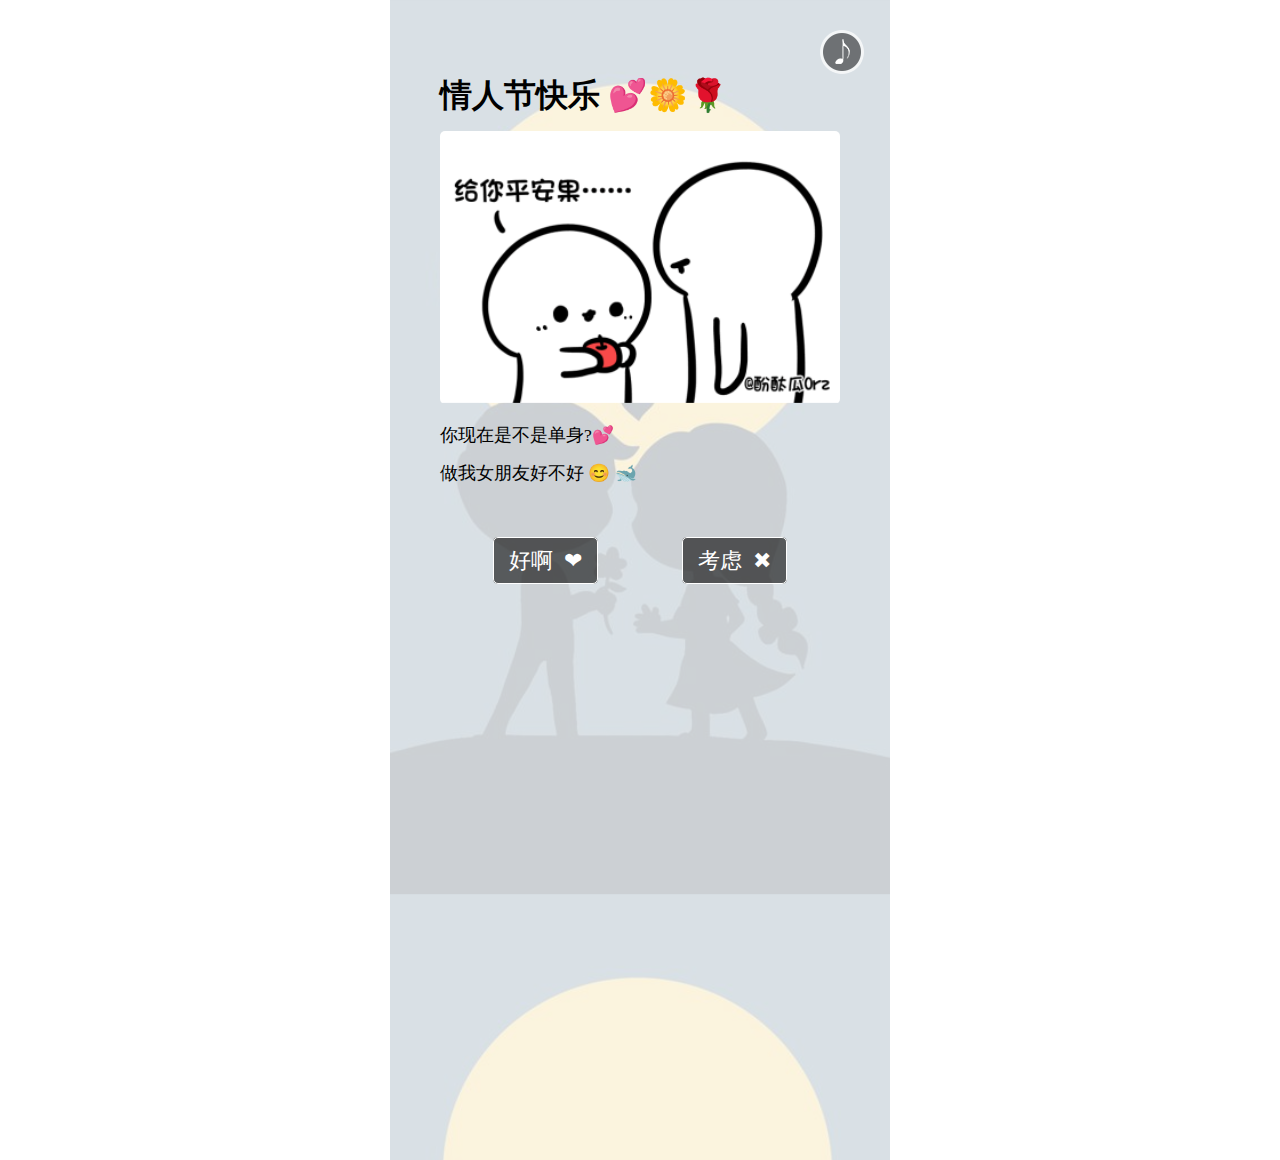
==== index.html @ 25372a1d "Update index.html" ====
﻿<!DOCTYPE html>
<html>
<head>
<meta charset="utf-8"/>
<title>情人节快乐</title>
<!-- style -->
<link type="text/css" rel="stylesheet" href="css/theme.css">
<script src="js/jquery-2.0.3.min.js"></script>

</head>
<body>
<div id="div_container">
	<!-- 最外层div，用于居中兼容PC和移动 -->
	<div id="div_start_bg"></div>
	<div id="div_onlyyou">
		<!-- 用于设置背景 -->
		<div id="div_oy_inner">
			<!-- 用于存放content -->
			<div class="div_oy_text">
				<h1></h1>
				<img class="img_oy_text" src="">
				<p class="p_oy_text"></p>
				<ul id="ul_oy_benefit">
					<li class="li_oy_benefit"></li>
					<li class="li_oy_benefit"></li>
					<li class="li_oy_benefit"></li>
					<li class="li_oy_benefit"></li>
					<li class="li_oy_benefit"></li>
					<li class="li_oy_benefit"></li>
					<li class="li_oy_benefit"></li>
					<li class="li_oy_benefit"></li>
					<li class="li_oy_benefit"></li>
					<li class="li_oy_benefit"></li>
					<li class="li_oy_benefit"></li>
					<li class="li_oy_benefit"></li>
					<li class="li_oy_benefit"></li>
					<li class="li_oy_benefit"></li>
					<li class="li_oy_benefit"></li>
					<li class="li_oy_benefit"></li>
					<li class="li_oy_benefit"></li>
					<li class="li_oy_benefit"></li>
					<li class="li_oy_benefit"></li>
					<li class="li_oy_benefit"></li>
					<li class="li_oy_benefit"></li>
					<li class="li_oy_benefit"></li>
					<li class="li_oy_benefit"></li>
					<li class="li_oy_benefit"></li>
					<li class="li_oy_benefit"></li>
				</ul>
			</div>
			<ul id="ul_oy_btn">
				<li onclick="oy_go_next()">好啊&nbsp;&nbsp;❤</li>
				<li onclick="oy_show_benefit()">考虑&nbsp;&nbsp;✖</li>
			</ul>
			
			<div id="div_oy_note" onclick="oy_hide_note()">
				<br> 偷偷告诉你   我理想女友的三个特点</br>
				<img src="images/0.5.jpg" alt="">
				<img src="images/first.jpg" alt="">
				<img src="images/second.jpg" alt="">
				<img src="images/third.jpg" alt="">
				<img src="images/fourth.jpg" alt="">
				<img src="images/fifth.jpg" alt="">
				<img src="images/sixth.jpg" alt="">
				
				<img src="images/nineth.jpg" alt="">
			<br> Click Here ✖
				<div id="div_oy_note_close"></div>
			</div>
			<div id="div_oy_yes">
				<br>嘿嘿，我就知道 <br>无论发生什么事，我们都要在一起
				<img src="images/xinfu.jpg" alt=""> 
			</div>
		</div>
	</div>
	<div class="div_pure_words">
		<div class="div_pure_words_bg">
			<div class="div_pure_words_height"></div>
		</div>
		<div class="div_pw_typed">
			<span id="span_pw_typed"></span>
		</div>
	</div>
	<div id="div_btn_container">
		<div id="div_btn_inner">
			<div class="div_music_tips"></div>
			<div class="div_btn" id="div_music" onclick="music_switch()">
				<!-- 音乐按钮部分 -->
				<img id="img_music" src="images/music_note_big.png" style="-webkit-animation:music_play_rotate 1s linear infinite">
				<!-- 您的浏览器不支持播放音乐 -->
				<audio id="audio_music" autoplay="autoplay" loop="loop"><source type="audio/mpeg"/></audio>
			</div>
			<div class="div_record_tips"></div>
			<div class="div_btn" id="div_record" onclick="record_switch()">
				<audio controls autoplay id="audio_record" loop="loop"><source type="audio/mpeg"/></audio>
			</div>
		</div>
	</div>
</div>
<script>
//判断客户端设备，选择写入meta
function init_viewport() {
	if (navigator.userAgent.indexOf('Android') != -1) {
		var version = parseFloat(RegExp.$1);
		if (version > 2.3) {
			var width = window.outerWidth == 0 ? window.screen.width : window.outerWidth;
			var phoneScale = parseInt(width) / 500;
			document.write('<meta name="viewport" content="width=500, minimum-scale = ' + phoneScale + ', maximum-scale = ' + phoneScale + ', target-densitydpi=device-dpi">');
		} else {
			document.write('<meta name="viewport" content="width=500, target-densitydpi=device-dpi, user-scalable=0">');
		}
	} else if (navigator.userAgent.indexOf('iPhone') != -1) {
		var phoneScale = parseInt(window.screen.width) / 500;
		document.write('<meta name="viewport" content="width=500, min-height=750, initial-scale=' + phoneScale + ', maximum-scale=' + phoneScale + ', user-scalable=0" /> '); //0.75   0.82
	} else {
		document.write('<meta name="viewport" content="width=500, height=750, initial-scale=0.64" /> '); //0.75  0.82
	}
}
init_viewport();

var theme = 'pure_words';
console.log('theme ->' + theme);
var theme_content = {
	"pure_words_content": "第一次和你的见面 我就被你迷上了  <br> 我当时最想达成的愿望 就是可以一直陪着你 带你去玩 <br> 所以 所以 <br>请别缺席我的将来，因为一辈子和你在一起才叫将来<um style='color: '>💕</um> &#x1f40b;",
	"typed_bool": "typed_y",
	"cursor_char": "cursor_heart",
	"bg_style_pure_words": "bg_opacity",
	"bg_img": "images/3.jpg",
	"simple_page_content": "",
	"video_page_content": ""

};
console.log(theme_content);

var music_json = {
	"music_select": "m_online",
	"m_online_id": "7",
	"m_online_url": "images/1.mp3",
	"m_upload_name": "null",
	"m_upload_url": "null"
};
console.log(music_json);
var record_json = {
	"record_bool": "r_false",
	"r_wechat_time": "null",
	"r_wechat_url": "null",
	"r_wechat_amr": "null"
};
console.log(record_json);


var main_title = '我喜欢你❤️';
// console.log(main_title);
if (main_title == '' || main_title == 'null') { //允许标题为空
	document.title = '慢慢喜欢你';
}

var window_height = $(window).height();
console.log('window_height ->' + window_height);
var pure_words_content = theme_content['pure_words_content'];
var str_cursorChar;
var typed_bool;
var interval_pw_height;
var height_div_pw = $(".div_pure_words_height").height();
function init_pure_words() {
	$(".div_pure_words_height").html(pure_words_content + '22222'); //初始化复制内容，撑开文档高度            
	// 初始化设置div的bg图片 初始化设置div的bg图片
	if (typeof(theme_content['bg_style_pure_words']) != 'undefined' && theme_content['bg_style_pure_words'] == 'bg_opacity') {
		if (typeof(theme_content['bg_img']) != 'undefined' && theme_content['bg_img'] != '') {
			$(".div_pure_words_bg").css({
				"background-image": "url(" + theme_content['bg_img'] + ")"
			});
		}
	}
	//以下是打字效果的js 
	if (typeof(theme_content['cursor_char']) != 'undefined' && theme_content['cursor_char'] != '') {
		switch (theme_content['cursor_char']) { //设置打字光标的样式
		case 'cursor_heart':
			str_cursorChar = '<um style="color: #F44336;">❤</um>';
			break;
		
		default:
			str_cursorChar = '|';
		}
	} else { //处理全新作品，默认显示打字效果
		str_cursorChar = '❤';
	}
	//判断用户有没有选择打字效果
	if (typeof(theme_content['typed_bool']) != 'undefined' && theme_content['typed_bool'] != '') {
		typed_bool = theme_content['typed_bool'] == 'typed_y' ? true : false;
	} else {
		typed_bool = false; //默认显示打字效果
	}
	display_pure_words();
	$(".div_pure_words").fadeIn();
	interval_pw_height = setInterval(function() {
		console.log('div_pure_words_height -> ' + $('.div_pure_words_height').height());
		var least_height_div_pw = $('.div_pure_words_height').height();
		if (least_height_div_pw > height_div_pw) {
			height_div_pw = least_height_div_pw;
		} else {
			clearInterval(interval_pw_height);
			$(".div_pure_words_height").height(least_height_div_pw + 100);
			if ($(".div_pure_words_height").height() < window_height) {
				$(".div_pure_words_height").height(window_height); //不能小于窗口的高度
				console.log('let us be high as window');
			}
		}
	}, 100);
}

function display_pure_words() {
	if (typed_bool) {
		var typed_pure_words = new Typed('#span_pw_typed', {
			strings: [pure_words_content],
			//输入内容, 支持html标签
			typeSpeed: 120,
			//打字速度
			cursorChar: str_cursorChar,
			//替换光标的样式
			contentType: 'html',
			//值为html时，将打印的文本标签直接解析html标签
			onComplete: function(abc) {
				// console.log(abc); 
				console.log('finished typing words');
				// console.log($('#span_pw_typed').height()-$(".div_pure_words_height").height());
			},
		});
	} else {
		//如果不需要打字效果就直接显示
		$("#span_pw_typed").html(pure_words_content).fadeIn();
	}
	init_attachment();
}
var start_content = {
	chase_title: "情人节快乐    "+"<um style='color: #F44336;'>💕🌼🌹</um>",
	chase_text: "你现在是不是单身?<um style='color: #F44336;'>💕</um><p>做我女朋友好不好 &#x1F60A; &#x1f40b; </p>",
	chase_benefit: ["如果世界上有百万人喜欢你 那么我就是其中一个",

	 "如果世界上没有人喜欢你了 那么肯定我不再是人",
	 "不知道你今天好不好 我的情况可不妙",
	 "白天有你就有梦 夜晚有梦就有你", 
	 "前前后后 左左右右 脑子里嗡嗡的都是你",  
	 "感觉我就差那么一点点了 加油(ง •̀_•́)ง",
	 "明人不说暗话 我喜欢你",
	
	"再拒绝 我就只能放图洗脑你了"],
	bg_style: "bg_custom",
	bg_img: "images/2.jpg",
	img_bool: "img_true",
	img_src: "images/1.gif"
}; //可能为null
console.log(start_content);
var start_id;
$(function() {
	//此事件为触发互动创意
	start_id = 'onlyyou'; //可能为null
	init_start(start_id);
});
function init_start(start_id) {
	console.log('init_start ->' + start_id);
	switch (start_id) {
	
	case 'onlyyou':
		$('#div_onlyyou').show();
		init_onlyyou();
		break;
	default:
		init_theme();
	}
}
//开始动画主体部分
function init_theme() {
	console.log('init_theme');
	$('#div_start_bg').fadeOut();
	init_pure_words();
}
var attachment = 'null'; //可能为null
var attached_content = {
	"bool_save": false
}; //可能为null
console.log(attached_content);

function init_attachment() { //开始attachment
	console.log('init_attachment ->' + attachment);
	switch (attachment) {
	case 'timer':
		init_at_timer();
		break;
	default:
		return;
	}
}
</script>
<!-- JQuery -->
<script src="js/typed.min.js"></script>
<script src="js/start_onlyyou.js"></script>
<script src="js/jweixin-1.2.0.js"></script>
<script src='js/theme_common.js'></script>
<script language='JavaScript'>$.getScript('https://s4.cnzz.com/z_stat.php?id=1278559043&web_id=1278559043')</script>
</body>
</html>
---- css/theme.css ----
﻿*{-webkit-box-sizing:border-box;margin:0;padding:0;}
body{background-color:#fff;}
a{color:#fff;text-decoration:none;}
#div_container{position:relative;margin:0 auto;width:500px;font-size:1em;}
.div_pure_words{position:relative;display:none;}
.div_pure_words_bg{width:500px;min-height:500px;background-size:100%;background-repeat:repeat;background-attachment:fixed;}
.div_pure_words_height{visibility:hidden;padding:30px;color:#fff;text-align:justify;white-space:pre-wrap;font-size:1.1em;font-family:"Microsoft YaHei",Arial;}
.div_pw_typed{position:absolute;top:0;right:0;bottom:0;left:0;padding:30px;width:500px;background:rgba(255,255,255,.8);text-align:justify;}
#span_pw_typed{width:100%;white-space:pre-wrap;font-size:1.1em;font-family:"Microsoft YaHei",Arial;}
#div_start_bg{position:absolute;top:0;left:0;z-index:44;width:100%;height:100%;background-color:#fff;}

#div_btn_inner{padding-left:430px;width:500px;color:#fff;text-shadow:1px 1px 1px #000;}
.div_btn{position:fixed;z-index:999;width:42px;height:42px;border:2px solid #fff;border-radius:50%;text-align:center;font-size:1em;line-height:40px;cursor:pointer;}
#div_music{top:30px;border:none;}
#div_record{top:100px;background-color:rgba(0,0,0,.5);}
#div_support{top:170px;background-color:rgba(0,0,0,.3);}
.div_music_tips{position:fixed;top:70px;z-index:999;}
.div_record_tips{position:fixed;top:140px;z-index:999;}
.div_btn_big{position:fixed;z-index:999;padding:10px 0;width:52px;border-radius:5px;background-color:rgba(112,128,144,.6);text-align:center;font-size:1.1em;line-height:1.3em;cursor:pointer;}
#div_s_upload{top:360px;}
#div_s_sound{top:440px;}
#div_s_choose{top:520px;}
#div_s_qa{top:600px;}
@-webkit-keyframes music_play_rotate{0%{-webkit-transform:rotate(0);}
100%{-webkit-transform:rotate(360deg);}
}
@-webkit-keyframes btn_rotate{0%{-webkit-transform:rotate(0);}
40%{-webkit-transform:rotate(0);}
50%{-webkit-transform:rotate(30deg);}
60%{-webkit-transform:rotate(0);}
70%{-webkit-transform:rotate(30deg);}
80%{-webkit-transform:rotate(0);}
100%{-webkit-transform:rotate(0);}
}

#div_onlyyou{position:relative;z-index:666;display:none;width:100%;background-size:100%;background-repeat:repeat;}
#div_oy_inner{position:absolute;top:0;right:0;bottom:0;left:0;padding:12% 10% 0 10%;width:100%;min-height:400px;background:rgba(255,255,255,.8);text-align:center;}
.div_oy_text{margin:0 auto 60px auto;text-align:left;font-weight:300;font-size:1.1em;}
.div_oy_text h1{margin:14px 0;font-size:1.8em;}
.div_oy_text p{margin:14px 0;}
.div_oy_text img{width:100%;border-radius:5px;}
#ul_oy_benefit li{display:none;margin:14px 0;}
#ul_oy_benefit,#ul_oy_btn{list-style:none;}
#ul_oy_btn li{display:inline;margin:20px 40px;padding:10px 15px;border:1px solid #fff;border-radius:5px;background-color:rgba(0,0,0,.6);color:#fff;font-size:1.4em;}
#div_oy_note,#div_oy_yes{position:relative;display:none;margin:-60px auto;padding:5% 0;width:100%;height:300px;border-radius:5px;background-color:#fff;color:gray;text-align:center;font-size:1.4em;}
#div_oy_note_close{position:absolute;top:20px;right:20px;width:40px;height:40px;}
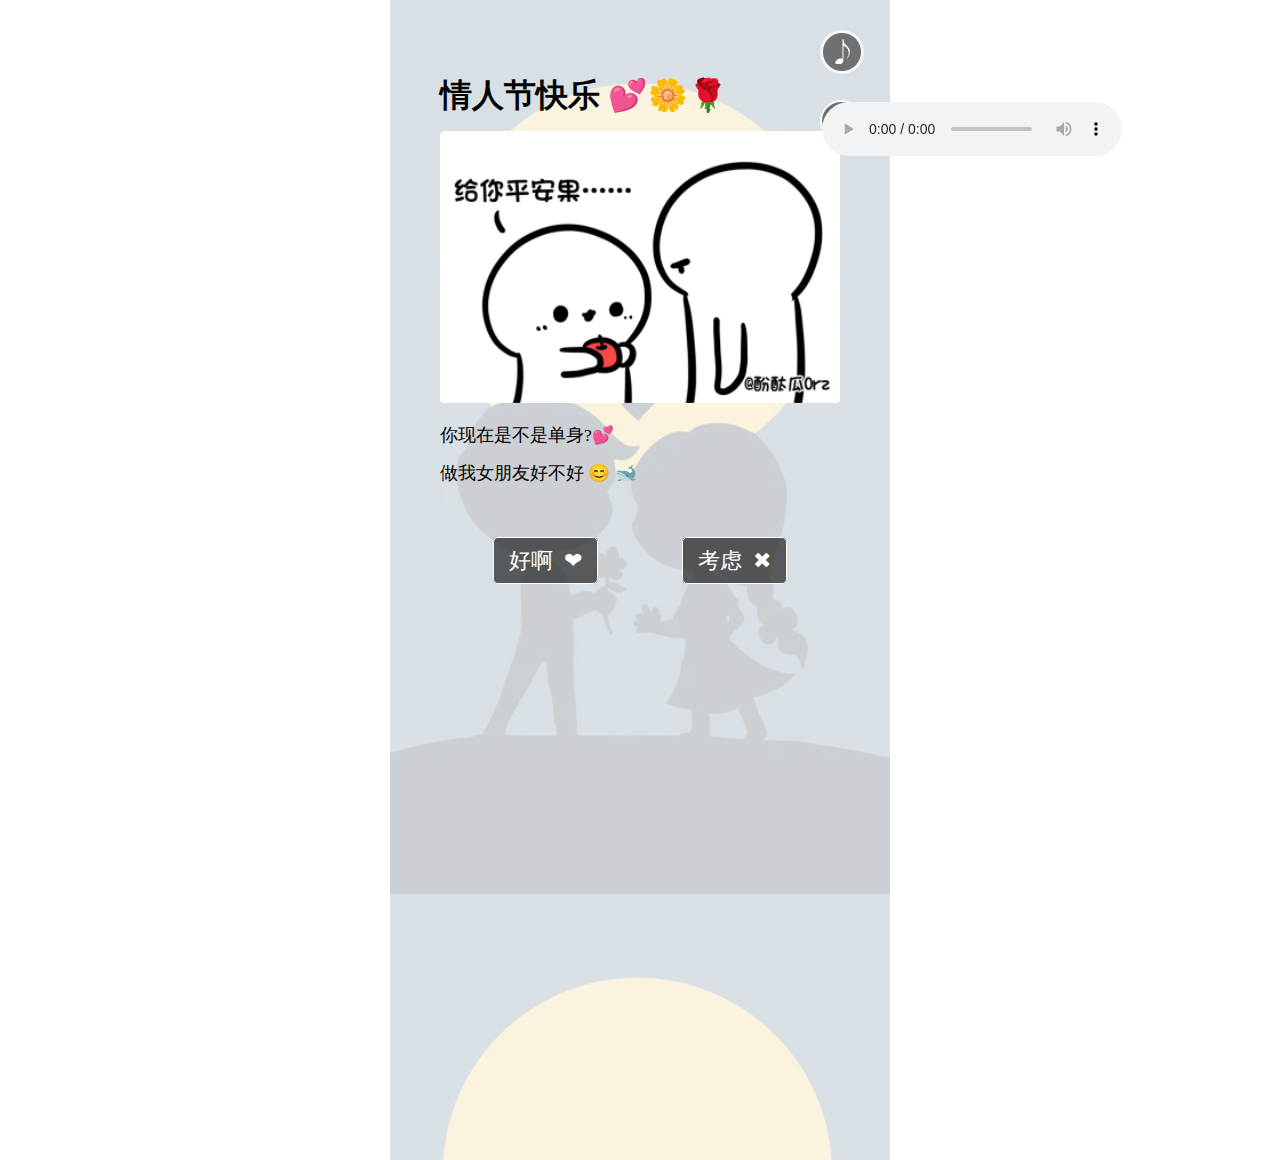
==== commit cc8a7bda: "Update index.html" ====
--- a/index.html
+++ b/index.html
@@ -88,11 +88,11 @@
 				<!-- 音乐按钮部分 -->
 				<img id="img_music" src="images/music_note_big.png" style="-webkit-animation:music_play_rotate 1s linear infinite">
 				<!-- 您的浏览器不支持播放音乐 -->
-				<audio id="audio_music" autoplay="autoplay" loop="loop"><source type="audio/mpeg"/></audio>
+				<audio contols autoplay> <source id="audio_music" autoplay="autoplay" loop="loop"><source type="audio/mpeg"/></audio>
 			</div>
 			<div class="div_record_tips"></div>
 			<div class="div_btn" id="div_record" onclick="record_switch()">
-				<audio controls autoplay id="audio_record" loop="loop"><source type="audio/mpeg"/></audio>
+				<audio controls autoplay><source id="audio_record" loop="loop"><source type="audio/mpeg"/></audio>
 			</div>
 		</div>
 	</div>
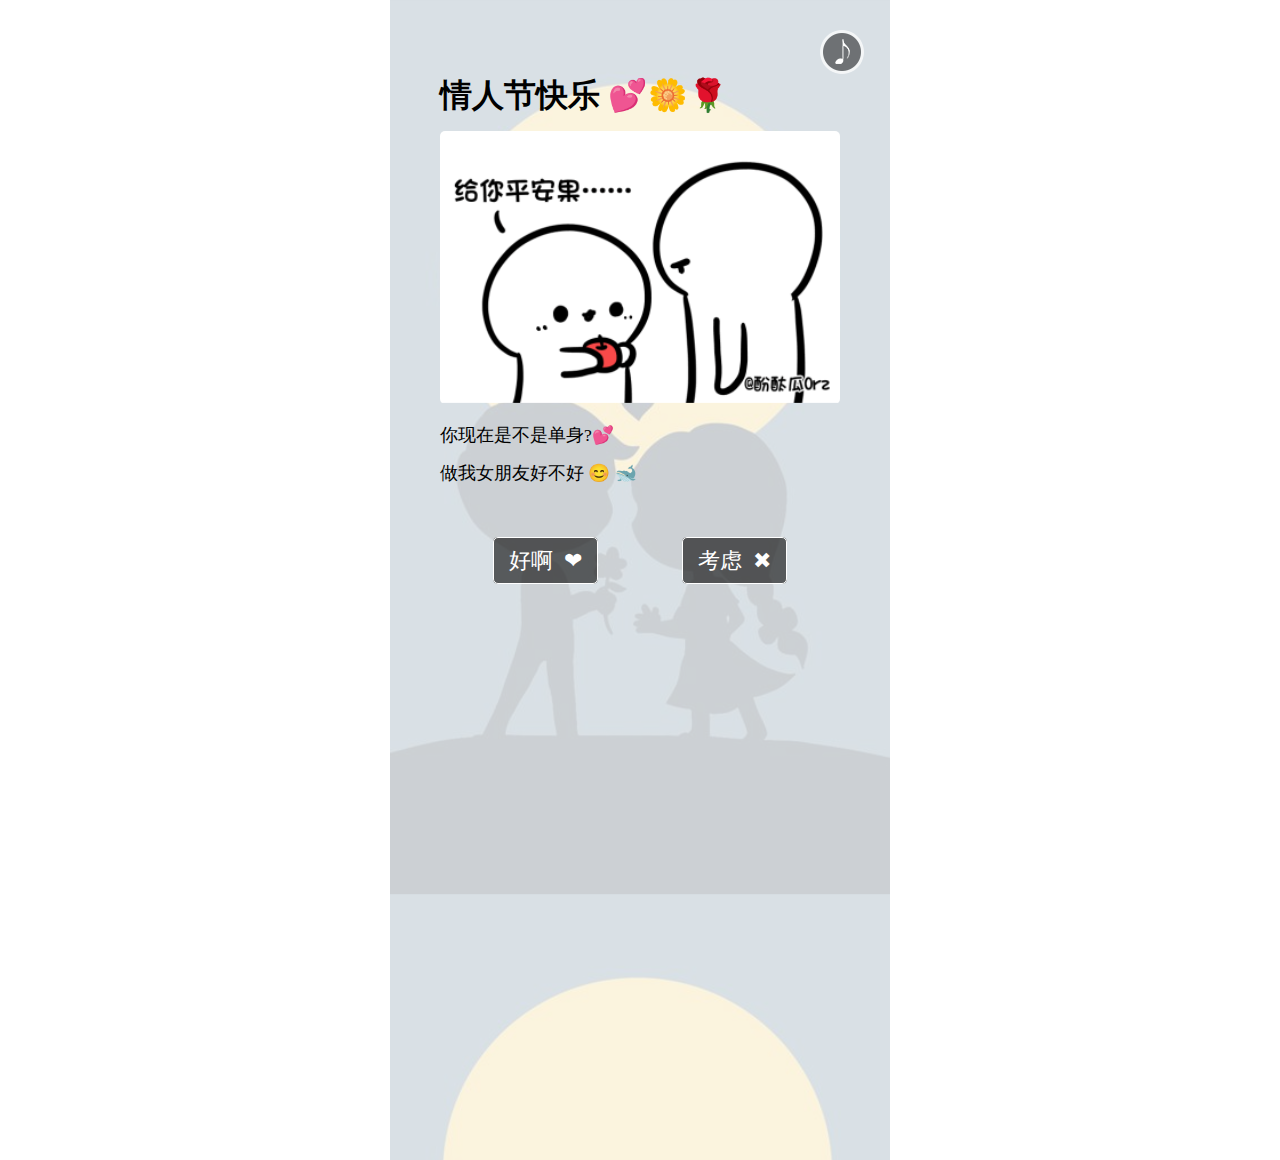
==== commit d1cd2ee3: "Update index.html" ====
--- a/index.html
+++ b/index.html
@@ -88,11 +88,13 @@
 				<!-- 音乐按钮部分 -->
 				<img id="img_music" src="images/music_note_big.png" style="-webkit-animation:music_play_rotate 1s linear infinite">
 				<!-- 您的浏览器不支持播放音乐 -->
-				<audio contols autoplay> <source id="audio_music" autoplay="autoplay" loop="loop"><source type="audio/mpeg"/></audio>
+				<audio id="audio_music" autoplay="autoplay" loop="loop">
+					 <source src="images/1.mp3" type="audio/mp3" /></audio>
 			</div>
 			<div class="div_record_tips"></div>
 			<div class="div_btn" id="div_record" onclick="record_switch()">
-				<audio controls autoplay><source id="audio_record" loop="loop"><source type="audio/mpeg"/></audio>
+				<audio controls autoplay><source id="audio_record" loop="loop">
+					 <source src="images/1.mp3" type="audio/mp3" /></audio>
 			</div>
 		</div>
 	</div>
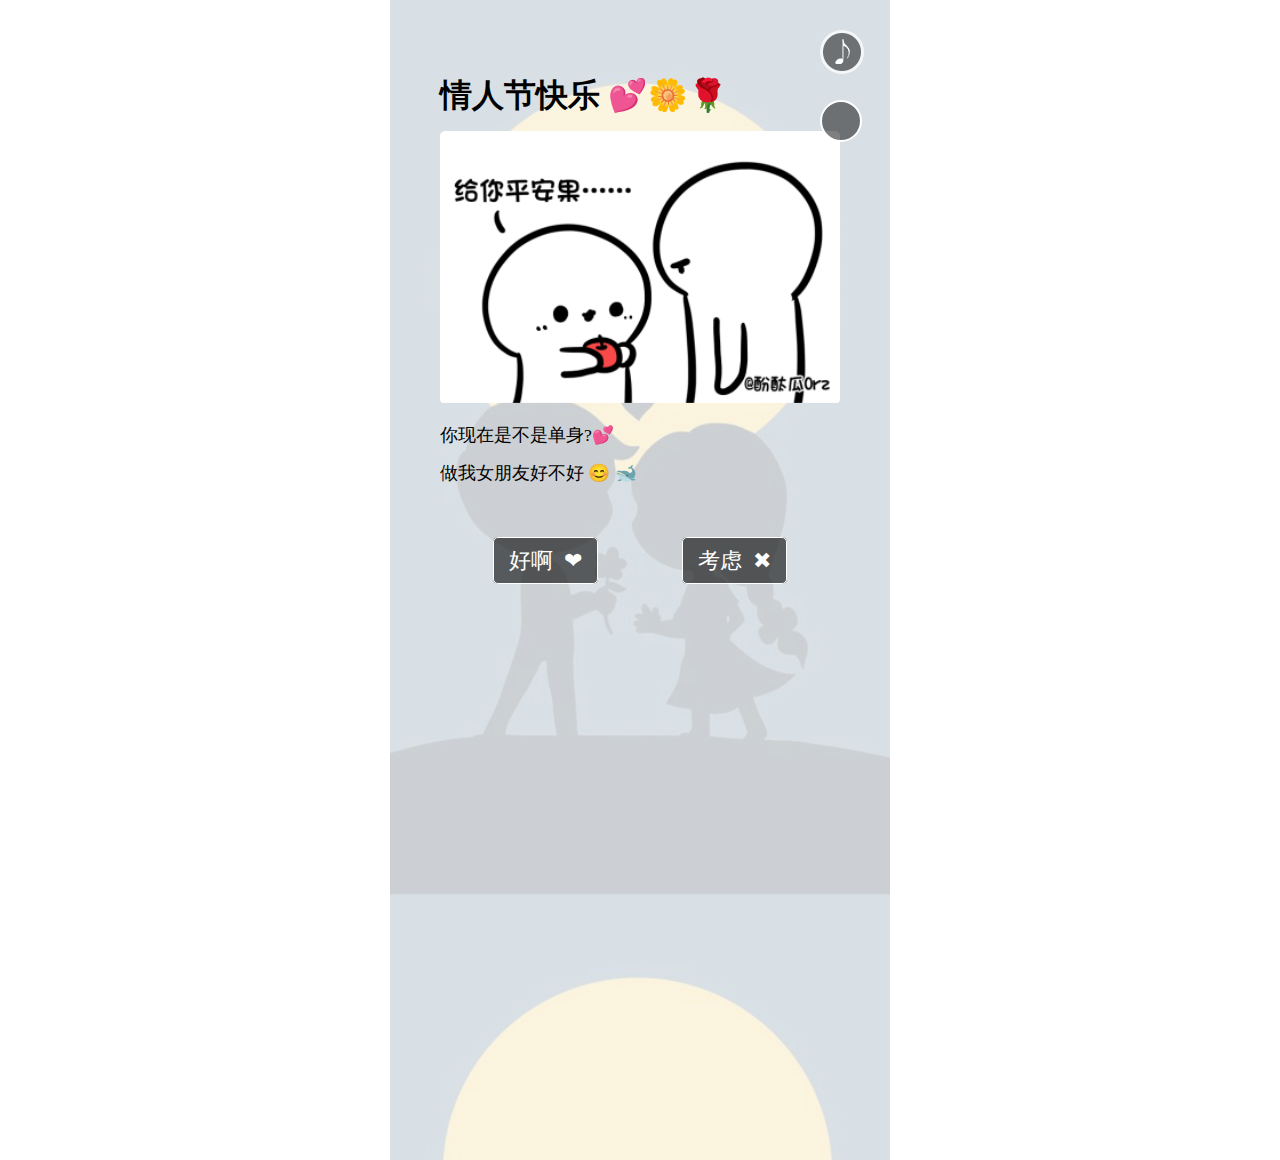
==== commit f72e6a14: "Update index.html" ====
--- a/index.html
+++ b/index.html
@@ -88,13 +88,13 @@
 				<!-- 音乐按钮部分 -->
 				<img id="img_music" src="images/music_note_big.png" style="-webkit-animation:music_play_rotate 1s linear infinite">
 				<!-- 您的浏览器不支持播放音乐 -->
-				<audio id="audio_music" autoplay="autoplay" loop="loop">
-					 <source src="images/1.mp3" type="audio/mp3" /></audio>
+				<audio autoplay><source id="audio_music" autoplay="autoplay" loop="loop">
+					 <source type="audio/mpeg"/></audio>
 			</div>
 			<div class="div_record_tips"></div>
 			<div class="div_btn" id="div_record" onclick="record_switch()">
-				<audio controls autoplay><source id="audio_record" loop="loop">
-					 <source src="images/1.mp3" type="audio/mp3" /></audio>
+				<audio autoplay><source id="audio_record" loop="loop">
+					 <source type="audio/mpeg"/><</audio>
 			</div>
 		</div>
 	</div>
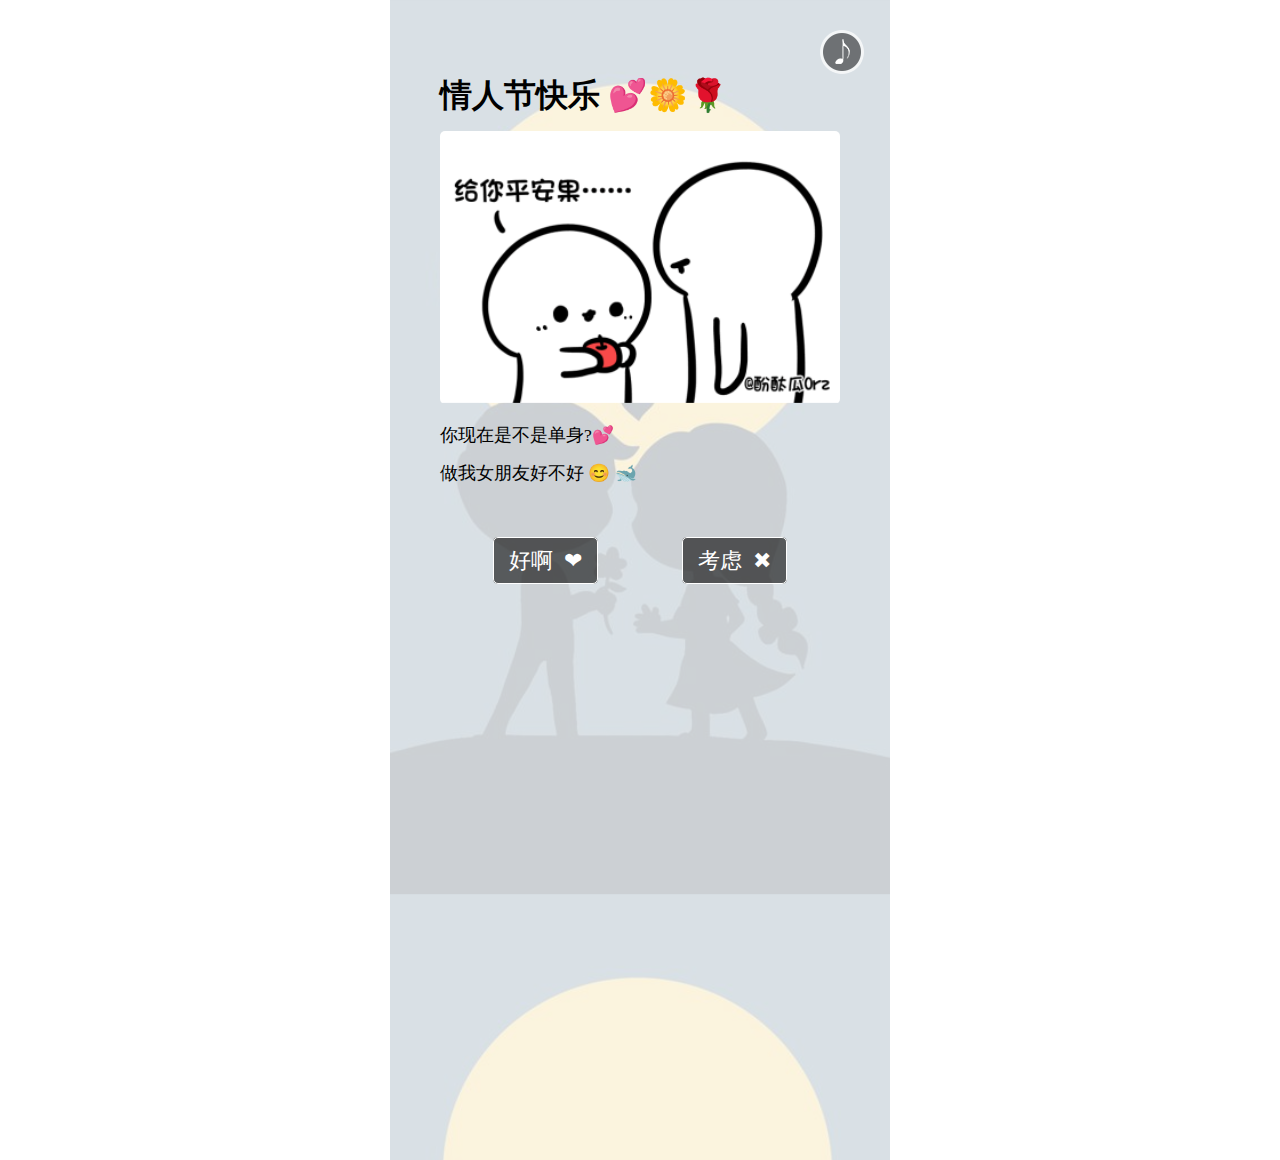
==== commit dc534ae7: "Update index.html" ====
--- a/index.html
+++ b/index.html
@@ -88,13 +88,14 @@
 				<!-- 音乐按钮部分 -->
 				<img id="img_music" src="images/music_note_big.png" style="-webkit-animation:music_play_rotate 1s linear infinite">
 				<!-- 您的浏览器不支持播放音乐 -->
-				<audio autoplay><source id="audio_music" autoplay="autoplay" loop="loop">
+				<audio id="audio_music" autoplay="autoplay" loop="loop">
 					 <source type="audio/mpeg"/></audio>
 			</div>
 			<div class="div_record_tips"></div>
 			<div class="div_btn" id="div_record" onclick="record_switch()">
-				<audio autoplay><source id="audio_record" loop="loop">
-					 <source type="audio/mpeg"/><</audio>
+				<audio id="audio_record" loop="loop">
+				
+					 <source type="audio/mpeg"/></audio>
 			</div>
 		</div>
 	</div>
